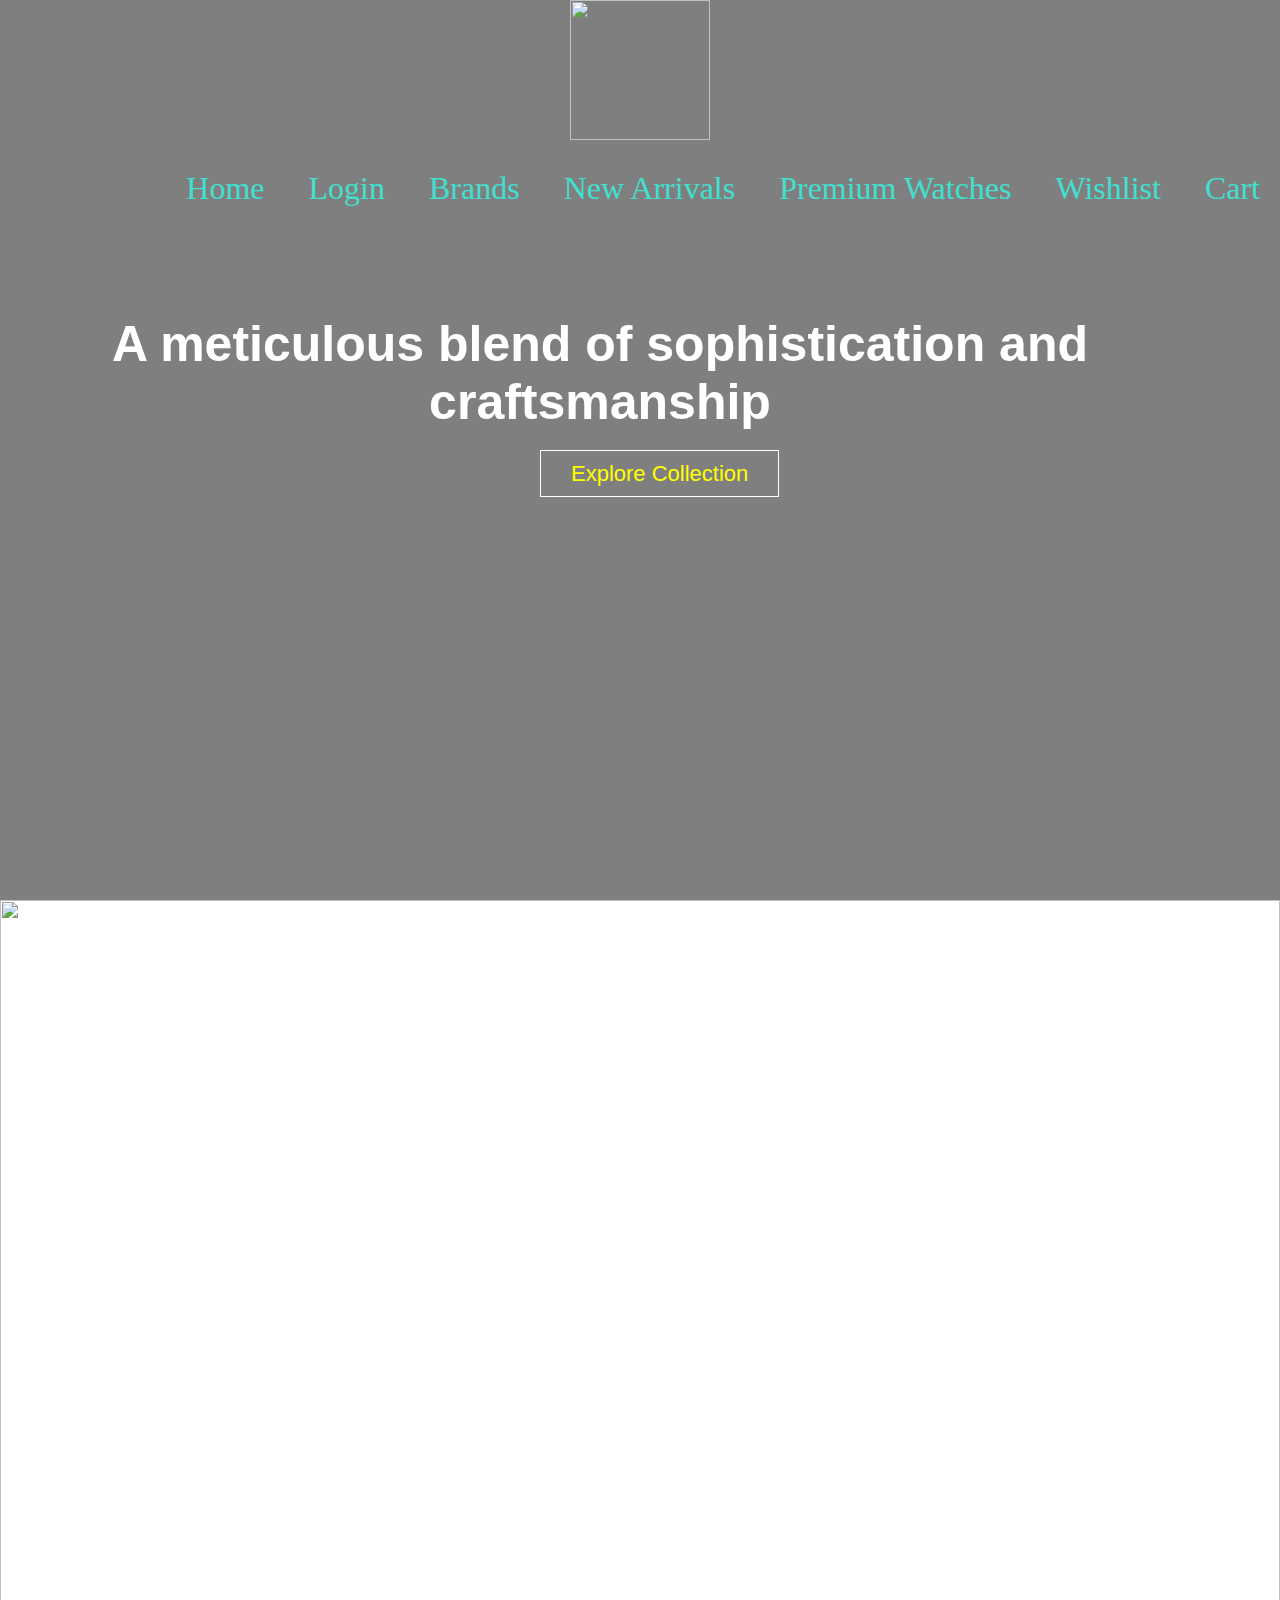
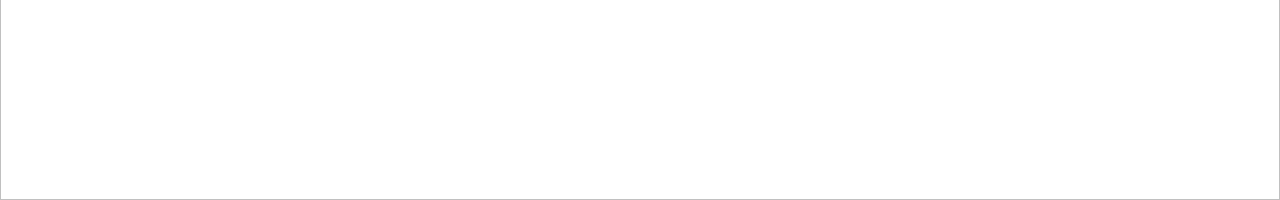
==== titan.html @ 4959ed0a "uploding repo" ====
<html>
<head>
<title>Website using HTML and CSS</title>
<link href="css/style3.css" rel="stylesheet" type="text/css">
</head>
<body>
<header>
<center><img src="https://logodix.com/logo/1293329.jpg" width=140px></center>
<div class="top">
<ul class="nav-menu">
<li class="homebtn"> <a href="">Home</a></li>
<li> <a href=""> Login</a></li>
<li> <a href="">Brands</a></li>
<li> <a href="">New Arrivals</a></li>
<li> <a href="">Premium Watches</a></li>
<li> <a href="">Wishlist</a></li>
<li> <a href=""> Cart</a></li>
</ul>
</div>
<div class="tagline">
<h1>A meticulous blend of sophistication and craftsmanship</h1>
<div class="tap">
<a href="" class="bttn" >Explore Collection</a>
</div>
</div>
</header>
<img src="https://www.titan.co.in/wps/wcm/connect/titan/1ed89a84-5cb3-4aee-9832-a65f08af2e3e/desktop/2500x1000.jpg?MOD=AJPERES&CACHEID=ROOTWORKSPACE.Z18_90IA1H80OO8010QKMQAAEP2004-1ed89a84-5cb3-4aee-9832-a65f08af2e3e-desktop-n.zdE63&impolicy=pqlow.jpg" width=100%">
</body>
</html>
---- css/style3.css ----
*
{
    margin:0;
    padding:0;
}
header {
    background-image:linear-gradient(rgba(0,0,0,0.5),rgba(0,0,0,0.5)),url('https://c4.wallpaperflare.com/wallpaper/447/766/551/karl-breitner-gentle-ii-gt2-gslx-wallpaper-preview.jpg');
    height:100vh;
    background-size: cover;
    background-position:center;
}
.nav-menu {
    float: right;
    list-style:none;
    margin-top: 30px;
}
.nav-menu li{
    display: inline-block;
}
.nav-menu li a{
    color:turquoise;
    text-decoration:none;
    padding:5px 20px;
    font-family: "verdana","sans-serif";
    font-size:32px;
}
.homebtn a:hover{
    border:1px solid grey;
    background-color:white;
}
.nav-menu li a:hover{
    border:1px solid grey;
    background-color:white;
}
.tagline {
    position: absolute;
    width:1200px;
    margin-left:0;
    margin-top:0;
}
h1{
    color:white;
    font-size:50px;
    font-family: "Arial","Helvetica";
    text-align:center;
    margin-top:175px;
}
.tap{
    margin-top:30px;
    margin-left: 540px;
}
.bttn {
    border: 1px solid white;
    padding:10px 30px;
    color:yellow;
    font-family: " Arial","Helvetica";
    font-size: 22px;
    text-decoration:none;
}
.tap a:hover{
    background-color: teal;
}
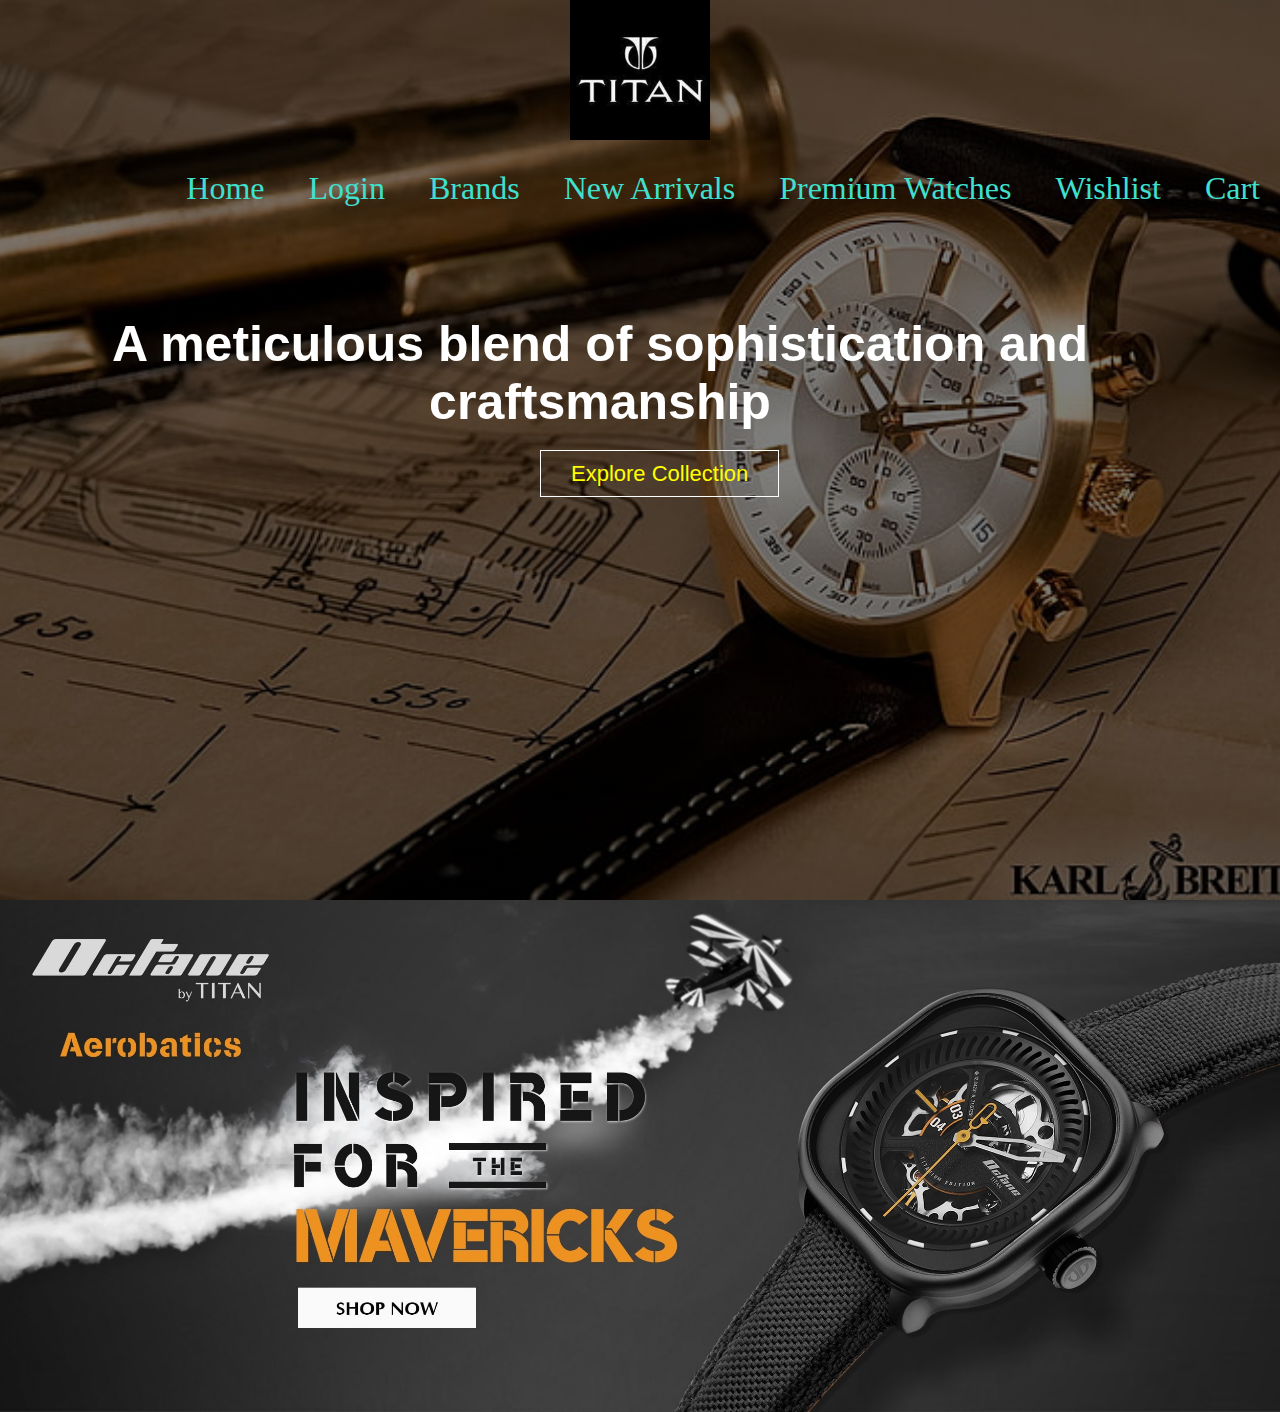
==== commit 017c3af7: "color change and offline content" ====
--- a/titan.html
+++ b/titan.html
@@ -5,7 +5,7 @@
 </head>
 <body>
 <header>
-<center><img src="https://logodix.com/logo/1293329.jpg" width=140px></center>
+<center><img src="img/tlogo.jpg" width=140px></center>
 <div class="top">
 <ul class="nav-menu">
 <li class="homebtn"> <a href="">Home</a></li>
@@ -24,6 +24,6 @@
 </div>
 </div>
 </header>
-<img src="https://www.titan.co.in/wps/wcm/connect/titan/1ed89a84-5cb3-4aee-9832-a65f08af2e3e/desktop/2500x1000.jpg?MOD=AJPERES&CACHEID=ROOTWORKSPACE.Z18_90IA1H80OO8010QKMQAAEP2004-1ed89a84-5cb3-4aee-9832-a65f08af2e3e-desktop-n.zdE63&impolicy=pqlow.jpg" width=100%">
+<img src="img/t1.jpg" width=100%">
 </body>
 </html>--- a/css/style3.css
+++ b/css/style3.css
@@ -4,7 +4,7 @@
     padding:0;
 }
 header {
-    background-image:linear-gradient(rgba(0,0,0,0.5),rgba(0,0,0,0.5)),url('https://c4.wallpaperflare.com/wallpaper/447/766/551/karl-breitner-gentle-ii-gt2-gslx-wallpaper-preview.jpg');
+    background-image:linear-gradient(rgba(0,0,0,0.5),rgba(0,0,0,0.5)),url('/img/t2.jpg');
     height:100vh;
     background-size: cover;
     background-position:center;
